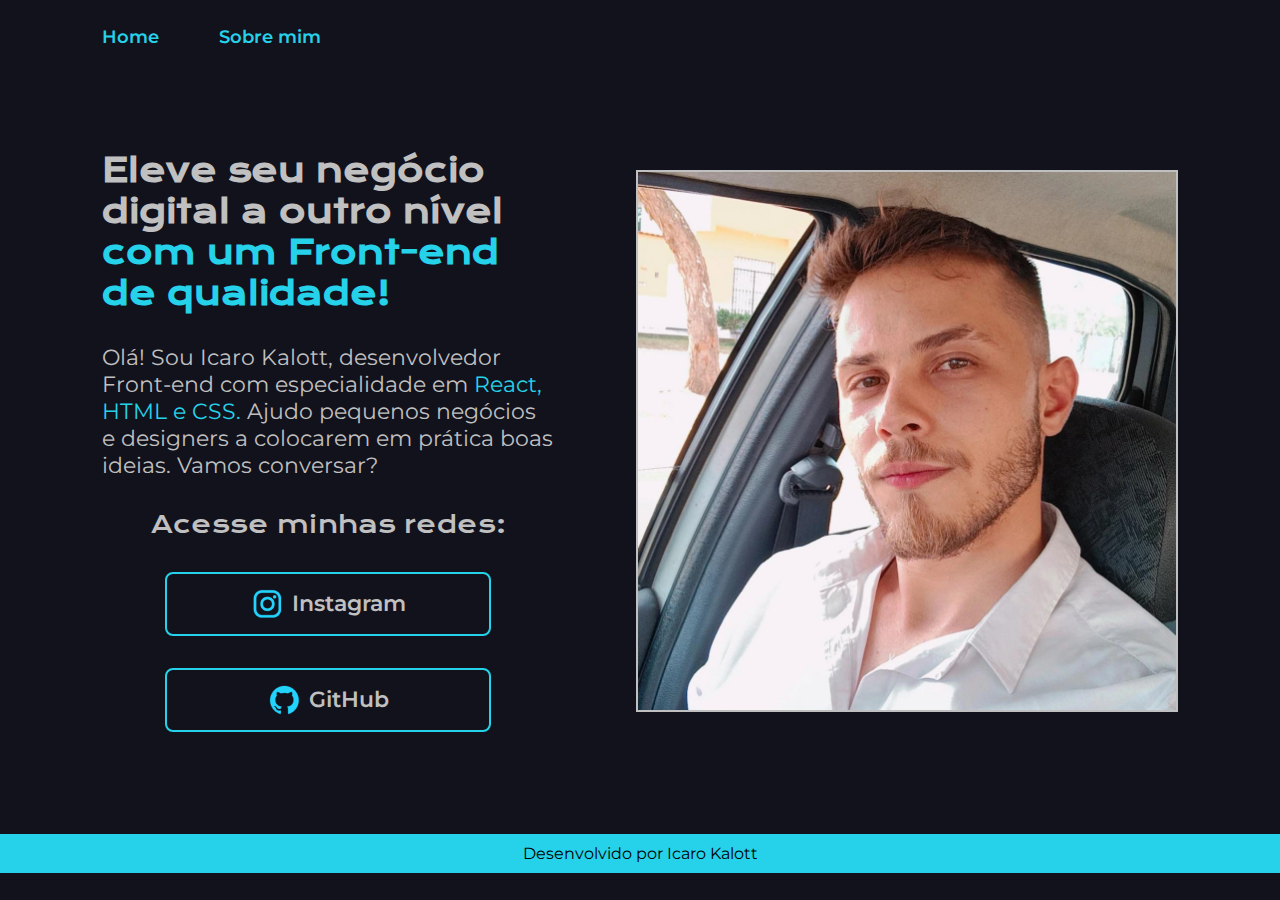
==== index.html @ 15419d98 "Update and rename Index.html to index.html" ====
<!DOCTYPE html>
<html lang="pt-br">
    <head>
        <meta charset="UTF-8">
        <meta http-equiv="X-UA-COMPATIBLE". content="IE=edge">
        <meta name="viewport" content="width=device-width, initial scale=1.0">
        <title> Porfolio </title>
        <link rel="stylesheet" href="style.css">
    </head>
    <body>
        <header class="cabeca">
            <nav class="cabeca_menu">
                <a class="c_menus_link" href="Index.html">Home</a>
                <a class="c_menus_link" href="about.html">Sobre mim</a>
            </nav>
        </header>
            <main class="apresentacao">
                <section class="apresentacao__conteudo">
                    <h1 class="conteudo__titulo"> Eleve seu negócio digital a outro nível <strong class="titulo-destaque">com um Front-end de qualidade!</strong></h1>
                    <p class="conteudo__texto">Olá! Sou Icaro Kalott, desenvolvedor Front-end com especialidade em <span class="habilidades">React, HTML e CSS.</span> Ajudo pequenos negócios e designers a colocarem em prática boas ideias. Vamos conversar?</p>
                <div class="apresentacao_botao">
                    <h2 class="titulo_botao">Acesse minhas redes:</h2>
                    <a class="botao_instagit" href="https://www.instagram.com/icarokalott/" target="_blank">
                        <img src="instagram.png">
                        Instagram</a>
                    <a class="botao_instagit" href="https://github.com/IcaroKalott" target="_blank">
                        <img src="github.png">
                        GitHub</a>
                </div>
                </section>
                <img class="imagemicaro" src="Icaro.jpg" width="480" height="480" alt="Icaro Kalott">
            </main>
         <footer class="rodape"> Desenvolvido por Icaro Kalott </footer>
    </body>
</html>
---- style.css ----
@import url('https://fonts.googleapis.com/css2?family=Krona+One&display=swap');
@import url('https://fonts.googleapis.com/css2?family=Krona+One&family=Montserrat:ital@0;1&display=swap');
@import url('https://fonts.googleapis.com/css2?family=Krona+One&family=Montserrat:ital,wght@0,600;1,600&display=swap');

:root {
    --cor-primaria: rgb(18,18,29);
    --cor-secundaria: rgb(192,192,192);
    --cor-terciaria: rgb(37,210,233);
}

*{
    margin: 0;
    padding: 0;

}


body{
    /* height: 100vh; */
    box-sizing: border-box;
    background-color: var(--cor-primaria);
    color: var(--cor-secundaria);
}

.cabeca{
    /* display: flex;
    align-items: center;
    justify-content: center; */
    padding: 2% 0% 0% 8%;
}

.cabeca_menu{
    display: flex;
    gap: 60px;
}

.c_menus_link{
    font-family: "Montserrat", sans-serif;
    font-weight: 600;
    font-size: 1.125rem;
    color:var(--cor-terciaria);
    text-decoration: none;
}


.apresentacao{
    padding: 8% 8%;
    display: flex;
    align-items: center;
    justify-content: space-between;
    gap: 82px;
}

.apresentacao__conteudo{
    width: 47%;
    display: flex;
    flex-direction: column;
    gap: 30px;
}

.conteudo__titulo{
    font-size: 2rem;
    font-family: 'Krona One', sans-serif;
}

.titulo-destaque {
    color: var(--cor-terciaria)
}
.habilidades {
    color: var(--cor-terciaria)
}
.conteudo__texto{
    font-size: 1.375rem;
    font-family: "Montserrat", sans-serif;
    font-weight: 400;
}

.apresentacao_botao{
    display: flex;
    flex-direction: column;
    justify-content: space-between;  
    align-items: center;
    gap: 32px;
}

.titulo_botao{
    font-family: 'Krona One', sans-serif;
    font-weight: 400;
    font-size: 1.5rem;
}
.botao_instagit{
    display: flex;
    align-items: center;
    justify-content: center;
    gap: 8px;
    border: 2px solid var(--cor-terciaria);
    background-color: var(--cor-primaria);
    text-align: center;
    width: 65%;
    border-radius: 8px;
    font-size: 1.375rem;
    font-weight: 600;
    padding: 14px;
    text-decoration: none;
    color: var(--cor-secundaria);
    font-family: "Montserrat", sans-serif;
    transform: scale(1);
    transition: 0.2s ease-in-out;
}
.botao_instagit:hover{
    background-color: rgb(40, 40, 53);
    color: white;
    transform: scale(1.02);
    transition: 0.2s ease-in-out;
}

.rodape{
    display: flex;
    justify-content: center;  
    background-color: var(--cor-terciaria);
    color: black;
    font-family: "Montserrat", sans-serif;
    font-size: 1rem;
    padding: 10px;
}

.imagemicaro{
    border: 2px solid var(--cor-secundaria);
    transform: scale(1);
    transition: 0.3s ease-in-out;
    width: 50%;
    height: 50%;

}

.imagemicaro:hover{
    transform: scale(1.02);
    transition: 0.3s ease-in-out;
}

@media (max-width: 1000px){
    .apresentacao{
        flex-direction: column-reverse;
        padding: 2%;
    }
    .cabeca{
        padding: 10%;
    }
    .cabeca_menu{
        justify-content: center;
    }
    .apresentacao__conteudo{
        width: auto;       
    }
    .imagemicaro{
        width: 85%;
    }
    .conteudo__texto{
        text-align: center;
    }
    .conteudo__titulo{
        text-align: center;
    }
    .titulo_botao{
        font-size: 20px;
    }
    .rodape{
        margin-top: 50px;
    }
}
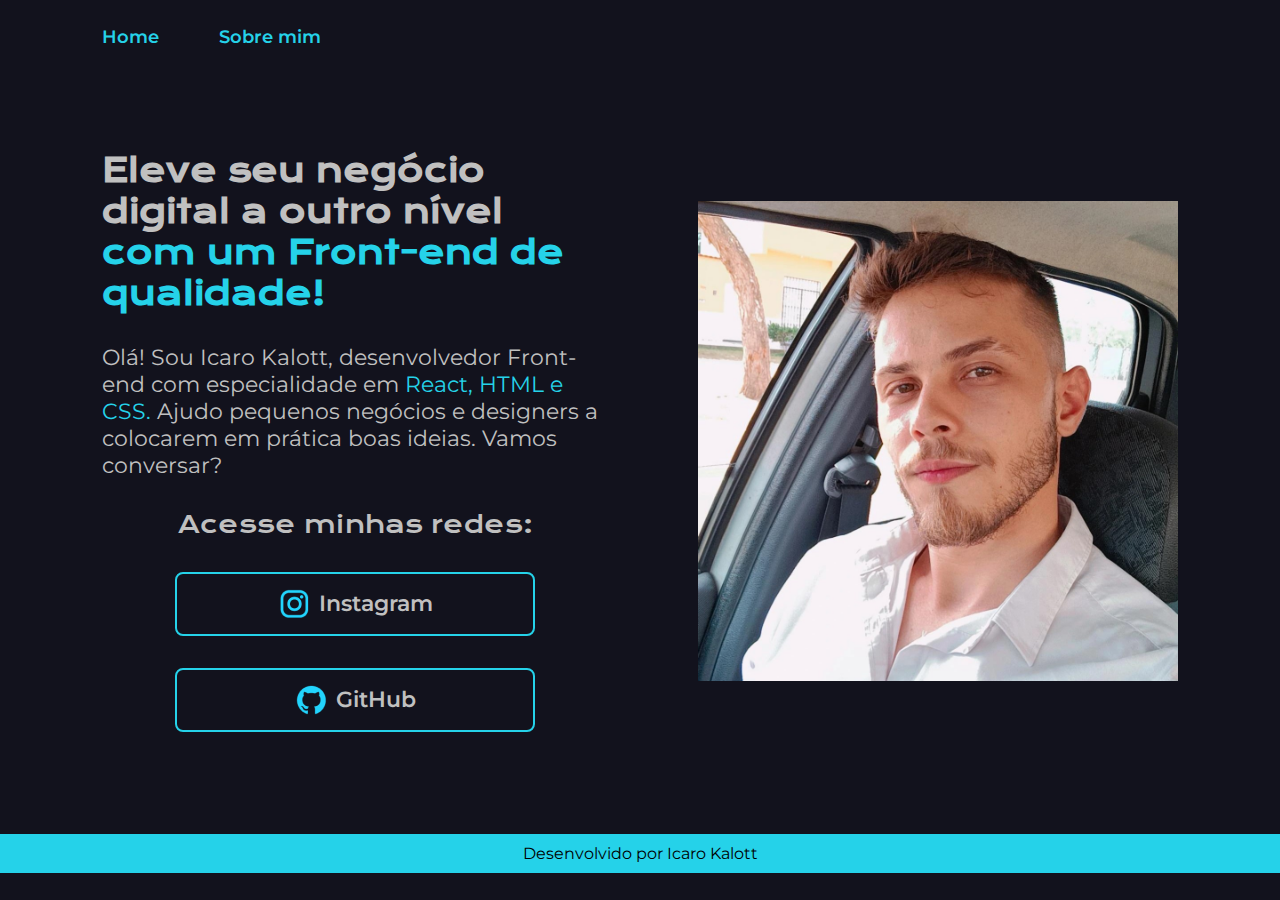
==== commit ba91258e: "index.html" ====
--- a/index.html
+++ b/index.html
@@ -5,12 +5,12 @@
         <meta http-equiv="X-UA-COMPATIBLE". content="IE=edge">
         <meta name="viewport" content="width=device-width, initial scale=1.0">
         <title> Porfolio </title>
-        <link rel="stylesheet" href="style.css">
+        <link rel="stylesheet" href="./style.css">
     </head>
     <body>
         <header class="cabeca">
             <nav class="cabeca_menu">
-                <a class="c_menus_link" href="Index.html">Home</a>
+                <a class="c_menus_link" href="index.html">Home</a>
                 <a class="c_menus_link" href="about.html">Sobre mim</a>
             </nav>
         </header>
@@ -21,14 +21,14 @@
                 <div class="apresentacao_botao">
                     <h2 class="titulo_botao">Acesse minhas redes:</h2>
                     <a class="botao_instagit" href="https://www.instagram.com/icarokalott/" target="_blank">
-                        <img src="instagram.png">
+                        <img src="img/instagram.png">
                         Instagram</a>
                     <a class="botao_instagit" href="https://github.com/IcaroKalott" target="_blank">
-                        <img src="github.png">
+                        <img src="img/github.png">
                         GitHub</a>
                 </div>
                 </section>
-                <img class="imagemicaro" src="Icaro.jpg" width="480" height="480" alt="Icaro Kalott">
+                <img class="img/imagemicaro" src="Icaro.jpg" width="480" height="480" alt="Icaro Kalott">
             </main>
          <footer class="rodape"> Desenvolvido por Icaro Kalott </footer>
     </body>
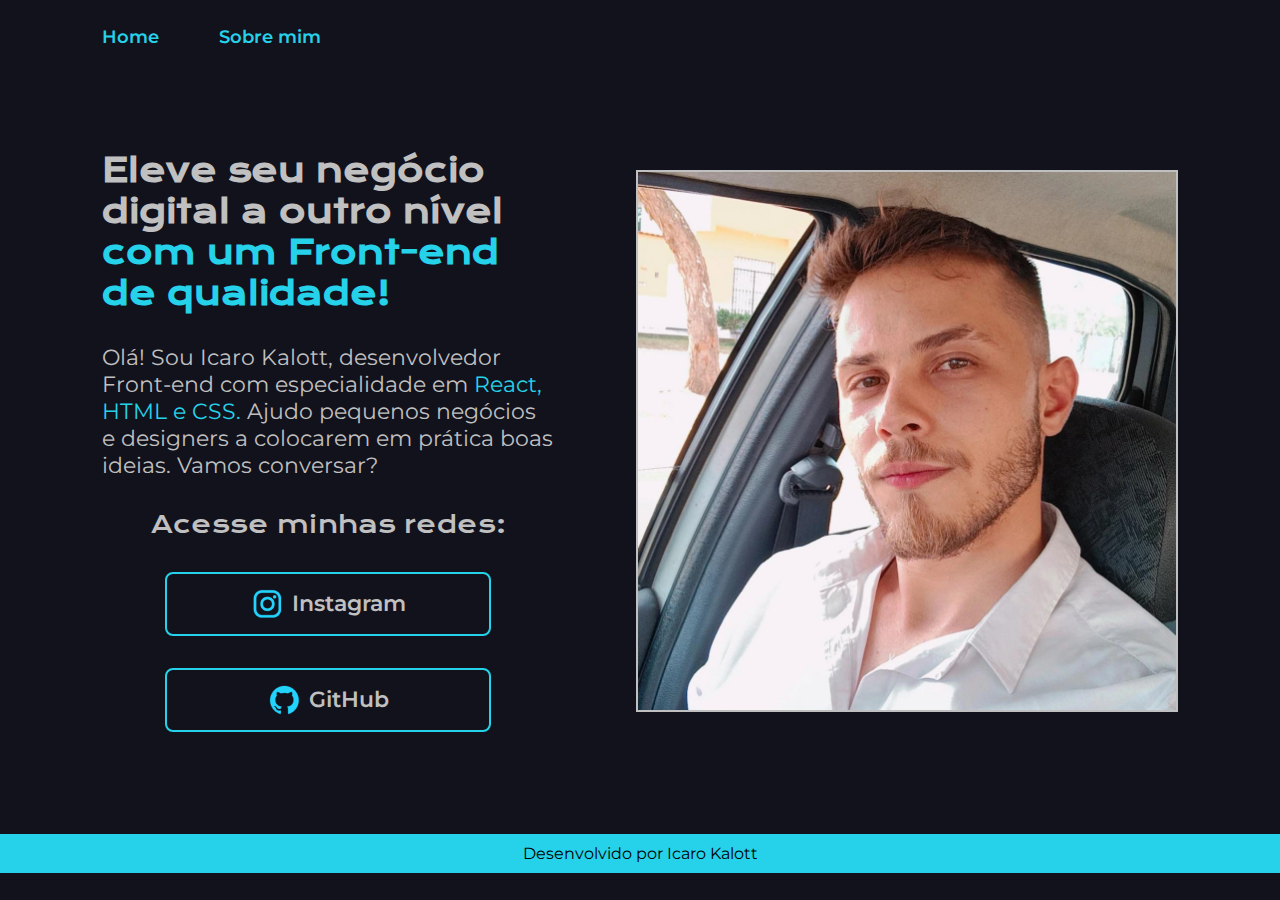
==== commit dd6ea19f: "Update index.html" ====
--- a/index.html
+++ b/index.html
@@ -28,7 +28,7 @@
                         GitHub</a>
                 </div>
                 </section>
-                <img class="img/imagemicaro" src="Icaro.jpg" width="480" height="480" alt="Icaro Kalott">
+                <img class="imagemicaro" src="img/Icaro.jpg" width="480" height="480" alt="Icaro Kalott">
             </main>
          <footer class="rodape"> Desenvolvido por Icaro Kalott </footer>
     </body>
